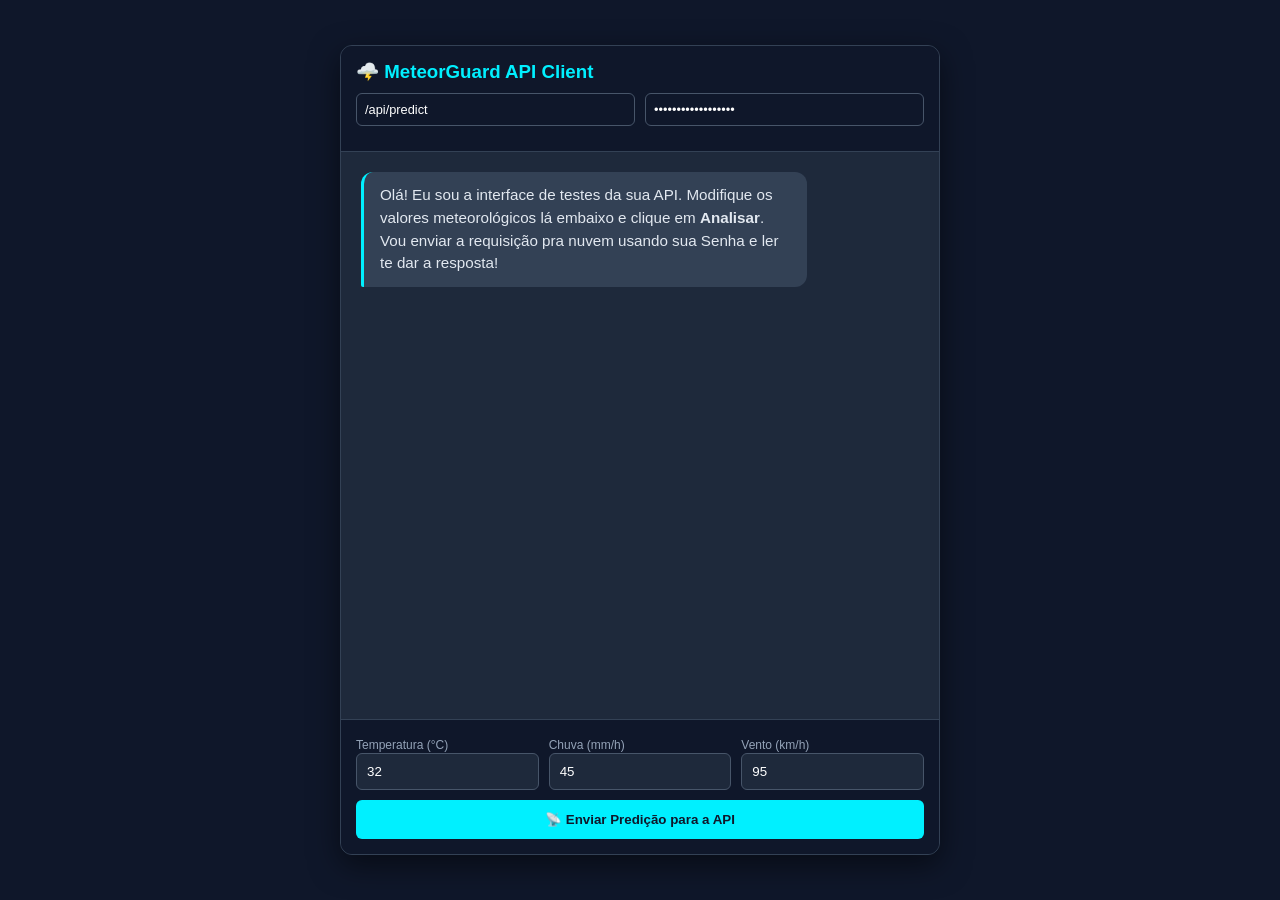
==== test-api.html @ 8a9cf692 "feat(ui): add standalone API tester module" ====
<!DOCTYPE html>
<html lang="pt-BR">
<head>
    <meta charset="UTF-8">
    <meta name="viewport" content="width=device-width, initial-scale=1.0">
    <title>Chat API Tester - MeteorGuard</title>
    <style>
        * { box-sizing: border-box; font-family: 'Segoe UI', Tahoma, Geneva, Verdana, sans-serif; }
        body { 
            background: #0f172a; color: #e2e8f0; 
            margin: 0; display: flex; justify-content: center; align-items: center; height: 100vh;
        }
        .container {
            width: 100%; max-width: 600px; height: 90vh; background: #1e293b;
            border-radius: 12px; display: flex; flex-direction: column; overflow: hidden;
            box-shadow: 0 10px 30px rgba(0,0,0,0.5);
            border: 1px solid #334155;
        }
        .header {
            background: #0f172a; padding: 15px; border-bottom: 1px solid #334155;
        }
        .header h3 { margin: 0 0 10px 0; color: #00f0ff; }
        .config-row { display: flex; gap: 10px; margin-bottom: 10px; }
        .config-row input {
            flex: 1; padding: 8px; border-radius: 6px; border: 1px solid #475569;
            background: #0f172a; color: #fff; font-size: 0.8rem;
        }
        .chat-area {
            flex: 1; padding: 20px; overflow-y: auto; display: flex; flex-direction: column; gap: 15px;
        }
        .message {
            max-width: 80%; padding: 12px 16px; border-radius: 12px; font-size: 0.95rem; line-height: 1.5;
        }
        .msg-user {
            background: #3b82f6; align-self: flex-end; border-bottom-right-radius: 2px;
        }
        .msg-ai {
            background: #334155; align-self: flex-start; border-bottom-left-radius: 2px;
            border-left: 3px solid #00f0ff;
        }
        .msg-error {
            background: #ff336622; color: #ffb3c6; border-left: 3px solid #ff3366;
            align-self: flex-start; border-bottom-left-radius: 2px;
        }
        .controls {
            background: #0f172a; padding: 15px; border-top: 1px solid #334155;
            display: grid; grid-template-columns: 1fr 1fr 1fr; gap: 10px;
        }
        .controls input {
            padding: 10px; border-radius: 6px; border: 1px solid #475569;
            background: #1e293b; color: #fff;
        }
        .send-btn {
            grid-column: span 3; padding: 12px; border: none; border-radius: 6px;
            background: #00f0ff; color: #0f172a; font-weight: bold; cursor: pointer;
            transition: 0.2s;
        }
        .send-btn:hover { background: #00b8c4; }
    </style>
</head>
<body>

    <div class="container">
        <!-- Configurações da API -->
        <div class="header">
            <h3>🌩️ MeteorGuard API Client</h3>
            <div class="config-row">
                <input type="text" id="apiUrl" value="/api/predict" placeholder="URL da API (Deixe /api/predict se rodar via Vercel Dev)">
                <input type="password" id="apiKey" value="mg_key_teste_12345" placeholder="Sua API Key">
            </div>
        </div>

        <!-- Tela do Chat -->
        <div class="chat-area" id="chat">
            <div class="message msg-ai">Olá! Eu sou a interface de testes da sua API. Modifique os valores meteorológicos lá embaixo e clique em <b>Analisar</b>. Vou enviar a requisição pra nuvem usando sua Senha e ler te dar a resposta!</div>
        </div>

        <!-- Inserir Dados e Enviar -->
        <div class="controls">
            <div>
                <label style="font-size: 0.75rem; color: #94a3b8;">Temperatura (°C)</label>
                <input type="number" id="valTemp" value="32" style="width:100%">
            </div>
            <div>
                <label style="font-size: 0.75rem; color: #94a3b8;">Chuva (mm/h)</label>
                <input type="number" id="valRain" value="45" style="width:100%">
            </div>
            <div>
                <label style="font-size: 0.75rem; color: #94a3b8;">Vento (km/h)</label>
                <input type="number" id="valWind" value="95" style="width:100%">
            </div>
            <button class="send-btn" id="sendBtn">📡 Enviar Predição para a API</button>
        </div>
    </div>

    <script>
        const chat = document.getElementById('chat');
        const sendBtn = document.getElementById('sendBtn');

        function addMessage(text, type) {
            const div = document.createElement('div');
            div.className = `message msg-${type}`;
            div.innerHTML = text;
            chat.appendChild(div);
            chat.scrollTop = chat.scrollHeight;
        }

        sendBtn.addEventListener('click', async () => {
            const url = document.getElementById('apiUrl').value;
            const key = document.getElementById('apiKey').value;
            
            const payload = {
                temperature: Number(document.getElementById('valTemp').value),
                precipitation: Number(document.getElementById('valRain').value),
                windSpeed: Number(document.getElementById('valWind').value),
                humidity: 80, // Fixo pro teste
                pressureMsl: 990
            };

            // 1. Mensagem do Usuário
            addMessage(`🌤️ Verificando: <b>${payload.temperature}°C</b>, Chuva: <b>${payload.precipitation}mm</b>, Vento: <b>${payload.windSpeed}km/h</b>`, 'user');
            
            sendBtn.disabled = true;
            sendBtn.textContent = 'Enviando...';

            try {
                // 2. CHAMA A SUA API REAL NA VERCEL
                const response = await fetch(url, {
                    method: 'POST',
                    headers: {
                        'Content-Type': 'application/json',
                        'x-api-key': key // A Mágica de Segurança Acontece Aqui!
                    },
                    body: JSON.stringify(payload)
                });

                const data = await response.json();

                // 3. Verifica a resposta
                if (!response.ok) {
                    throw new Error(data.error || 'Erro Crítico na Chamada');
                }

                // 4. Se deu bom, injeta a Resposta em Formato de Chat
                let aiText = `✅ <b>${data.auth}</b><br><br>`;
                aiText += `Nível Extrapolado: <b style="text-transform:uppercase;">${data.prediction.riskLevel}</b> (Score: ${data.prediction.riskPercentage}%)<br>`;
                aiText += `Índice de Tempestade Calculado pelo Backend: ${data.computedFeatures.stormIndex}<br><br>`;
                aiText += `💬 <i>"${data.prediction.analysis}"</i>`;

                addMessage(aiText, 'ai');

            } catch (err) {
                // Cai aqui se a API KEY estiver errada!
                addMessage(`❌ ERRO DE API: ${err.message}`, 'error');
            } finally {
                sendBtn.disabled = false;
                sendBtn.textContent = '📡 Enviar Predição para a API';
            }
        });
    </script>
</body>
</html>
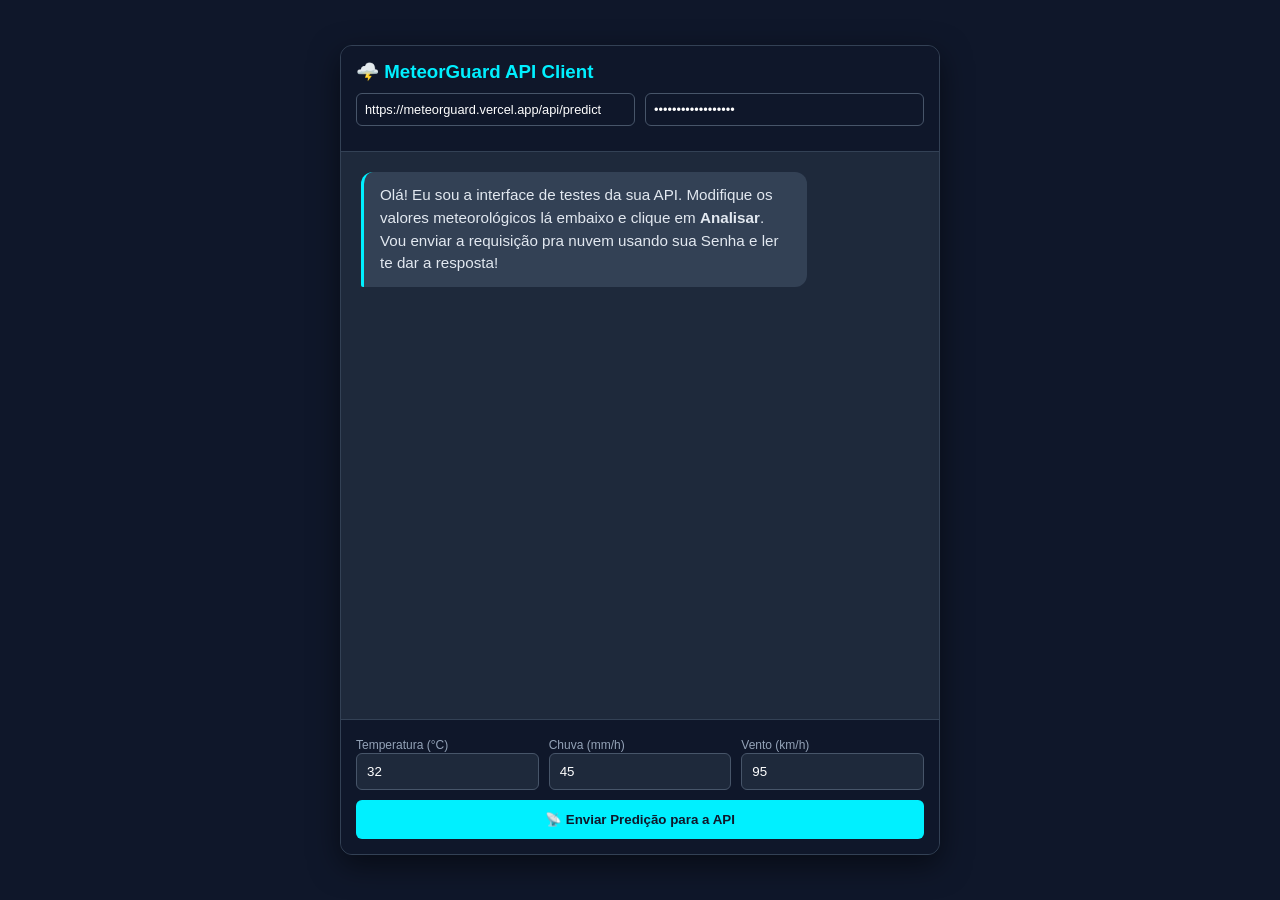
==== commit 4c44119e: "chore: hardcode vercel production url to api tester config" ====
--- a/test-api.html
+++ b/test-api.html
@@ -65,7 +65,7 @@
         <div class="header">
             <h3>🌩️ MeteorGuard API Client</h3>
             <div class="config-row">
-                <input type="text" id="apiUrl" value="/api/predict" placeholder="URL da API (Deixe /api/predict se rodar via Vercel Dev)">
+                <input type="text" id="apiUrl" value="https://meteorguard.vercel.app/api/predict" placeholder="URL da API">
                 <input type="password" id="apiKey" value="mg_key_teste_12345" placeholder="Sua API Key">
             </div>
         </div>
@@ -141,11 +141,8 @@
                     throw new Error(data.error || 'Erro Crítico na Chamada');
                 }
 
-                // 4. Se deu bom, injeta a Resposta em Formato de Chat
-                let aiText = `✅ <b>${data.auth}</b><br><br>`;
-                aiText += `Nível Extrapolado: <b style="text-transform:uppercase;">${data.prediction.riskLevel}</b> (Score: ${data.prediction.riskPercentage}%)<br>`;
-                aiText += `Índice de Tempestade Calculado pelo Backend: ${data.computedFeatures.stormIndex}<br><br>`;
-                aiText += `💬 <i>"${data.prediction.analysis}"</i>`;
+                // 4. Se deu bom, injeta a Resposta Limpa e Pura em Formato de Chat
+                let aiText = `${data.prediction.analysis}`;
 
                 addMessage(aiText, 'ai');
 
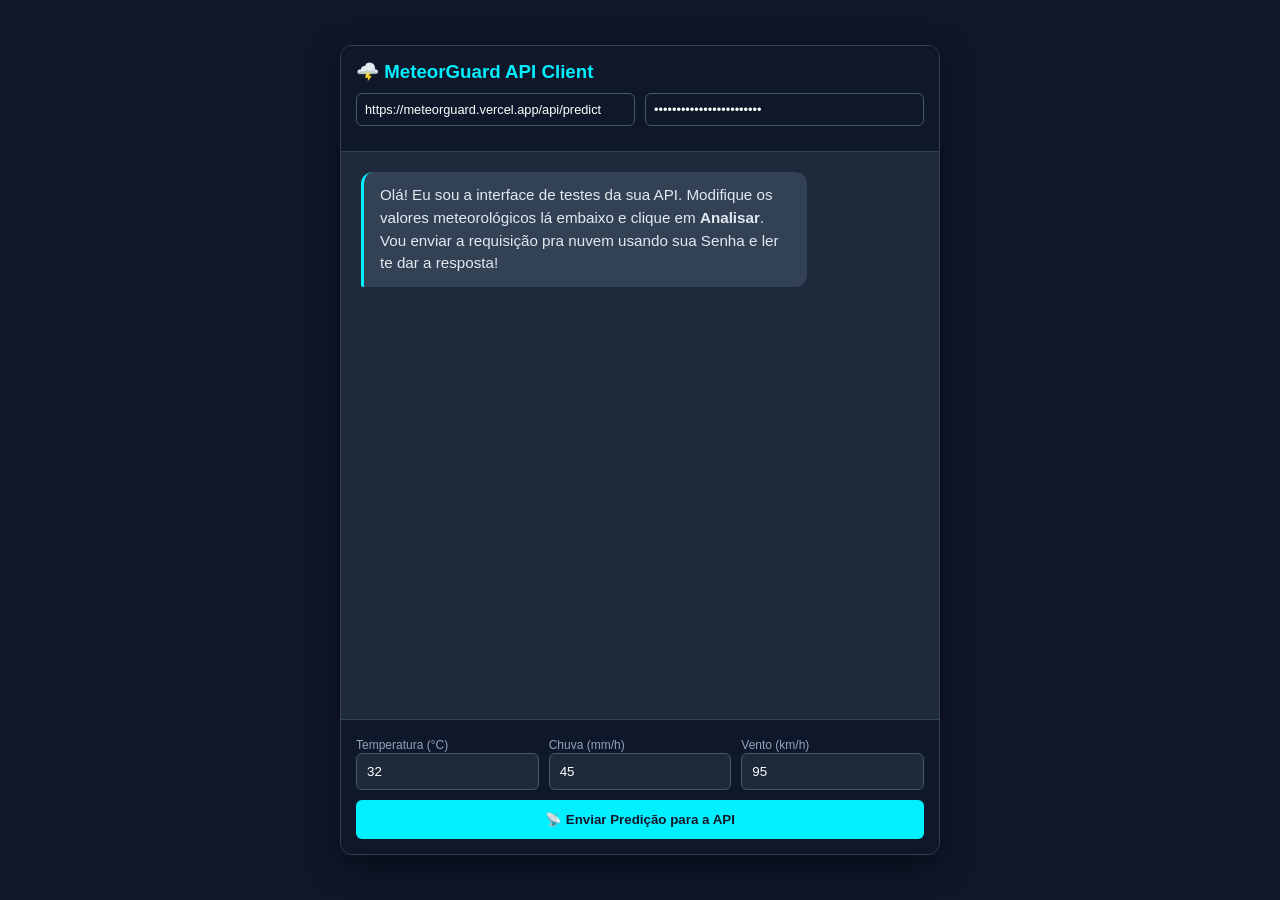
==== commit ee3079e0: "chore(api): update fallback API key to match user settings" ====
--- a/test-api.html
+++ b/test-api.html
@@ -66,7 +66,7 @@
             <h3>🌩️ MeteorGuard API Client</h3>
             <div class="config-row">
                 <input type="text" id="apiUrl" value="https://meteorguard.vercel.app/api/predict" placeholder="URL da API">
-                <input type="password" id="apiKey" value="mg_key_teste_12345" placeholder="Sua API Key">
+                <input type="password" id="apiKey" value="pessoadeelneuroniobatata" placeholder="Sua API Key">
             </div>
         </div>
 
@@ -142,7 +142,7 @@
                 }
 
                 // 4. Se deu bom, injeta a Resposta Limpa e Pura em Formato de Chat
-                let aiText = `${data.prediction.analysis}`;
+                let aiText = `${data.prediction.analysis}`.replace(/\n/g, '<br><br>');
 
                 addMessage(aiText, 'ai');
 
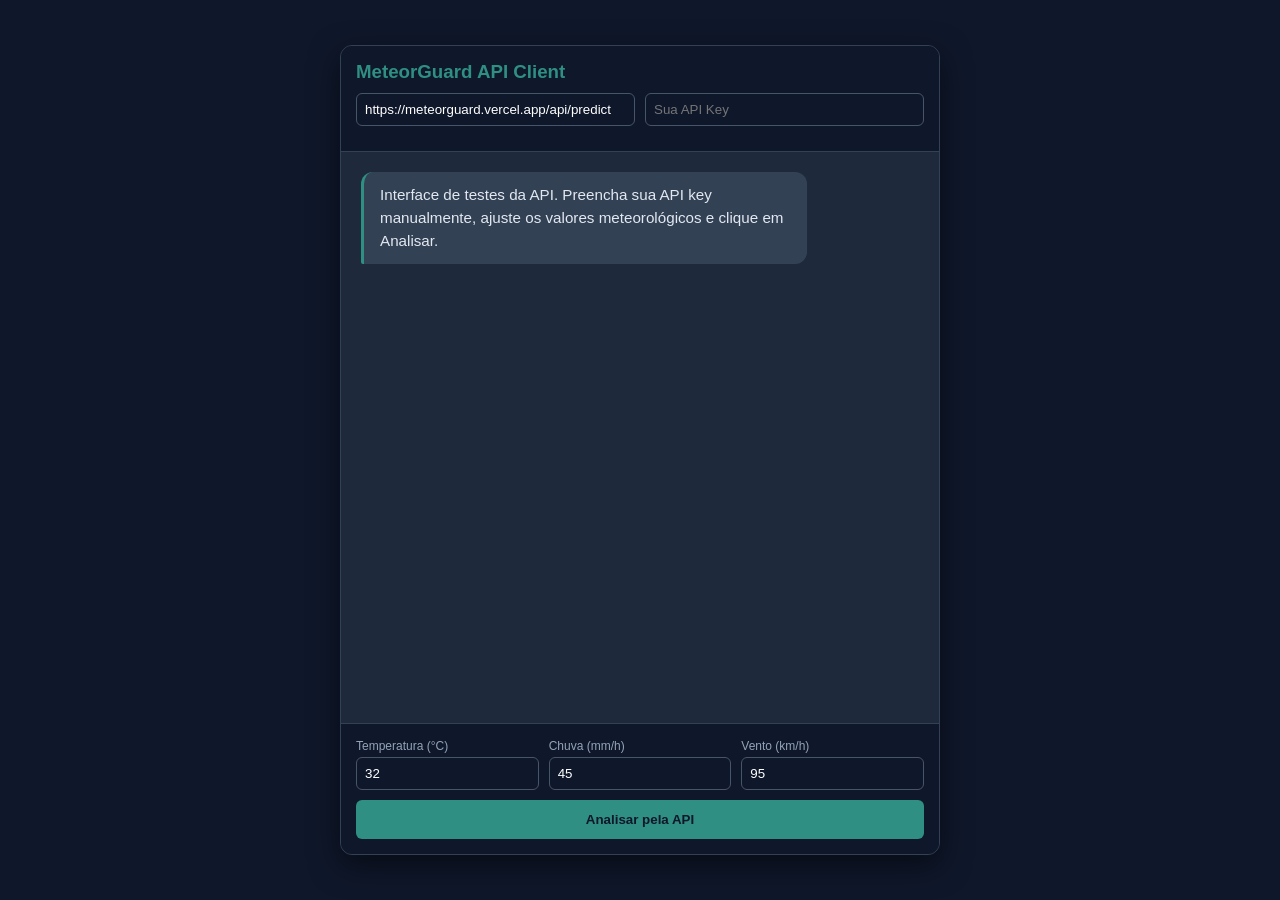
==== commit ac89da5f: "g" ====
--- a/test-api.html
+++ b/test-api.html
@@ -3,93 +3,143 @@
 <head>
     <meta charset="UTF-8">
     <meta name="viewport" content="width=device-width, initial-scale=1.0">
-    <title>Chat API Tester - MeteorGuard</title>
+    <title>MeteorGuard API Tester</title>
     <style>
-        * { box-sizing: border-box; font-family: 'Segoe UI', Tahoma, Geneva, Verdana, sans-serif; }
-        body { 
-            background: #0f172a; color: #e2e8f0; 
-            margin: 0; display: flex; justify-content: center; align-items: center; height: 100vh;
+        * { box-sizing: border-box; font-family: "Segoe UI", Tahoma, Geneva, Verdana, sans-serif; }
+        body {
+            min-height: 100vh;
+            margin: 0;
+            display: flex;
+            align-items: center;
+            justify-content: center;
+            color: #e2e8f0;
+            background: #0f172a;
         }
         .container {
-            width: 100%; max-width: 600px; height: 90vh; background: #1e293b;
-            border-radius: 12px; display: flex; flex-direction: column; overflow: hidden;
+            width: min(100% - 24px, 600px);
+            height: 90vh;
+            display: flex;
+            flex-direction: column;
+            overflow: hidden;
+            background: #1e293b;
+            border: 1px solid #334155;
+            border-radius: 12px;
             box-shadow: 0 10px 30px rgba(0,0,0,0.5);
-            border: 1px solid #334155;
         }
         .header {
-            background: #0f172a; padding: 15px; border-bottom: 1px solid #334155;
+            padding: 15px;
+            background: #0f172a;
+            border-bottom: 1px solid #334155;
         }
-        .header h3 { margin: 0 0 10px 0; color: #00f0ff; }
-        .config-row { display: flex; gap: 10px; margin-bottom: 10px; }
-        .config-row input {
-            flex: 1; padding: 8px; border-radius: 6px; border: 1px solid #475569;
-            background: #0f172a; color: #fff; font-size: 0.8rem;
+        .header h3 {
+            margin: 0 0 10px;
+            color: #2f8f83;
+        }
+        .config-row {
+            display: flex;
+            gap: 10px;
+            margin-bottom: 10px;
+        }
+        .config-row input,
+        .controls input {
+            width: 100%;
+            padding: 8px;
+            color: #fff;
+            background: #0f172a;
+            border: 1px solid #475569;
+            border-radius: 6px;
         }
         .chat-area {
-            flex: 1; padding: 20px; overflow-y: auto; display: flex; flex-direction: column; gap: 15px;
+            flex: 1;
+            display: flex;
+            flex-direction: column;
+            gap: 15px;
+            padding: 20px;
+            overflow-y: auto;
         }
         .message {
-            max-width: 80%; padding: 12px 16px; border-radius: 12px; font-size: 0.95rem; line-height: 1.5;
+            max-width: 80%;
+            padding: 12px 16px;
+            border-radius: 12px;
+            font-size: 0.95rem;
+            line-height: 1.5;
+            white-space: pre-line;
         }
         .msg-user {
-            background: #3b82f6; align-self: flex-end; border-bottom-right-radius: 2px;
+            align-self: flex-end;
+            background: #2f8f83;
+            border-bottom-right-radius: 2px;
         }
         .msg-ai {
-            background: #334155; align-self: flex-start; border-bottom-left-radius: 2px;
-            border-left: 3px solid #00f0ff;
+            align-self: flex-start;
+            background: #334155;
+            border-left: 3px solid #2f8f83;
+            border-bottom-left-radius: 2px;
         }
         .msg-error {
-            background: #ff336622; color: #ffb3c6; border-left: 3px solid #ff3366;
-            align-self: flex-start; border-bottom-left-radius: 2px;
+            align-self: flex-start;
+            color: #ffb3c6;
+            background: #ff336622;
+            border-left: 3px solid #ff3366;
+            border-bottom-left-radius: 2px;
         }
         .controls {
-            background: #0f172a; padding: 15px; border-top: 1px solid #334155;
-            display: grid; grid-template-columns: 1fr 1fr 1fr; gap: 10px;
+            display: grid;
+            grid-template-columns: 1fr 1fr 1fr;
+            gap: 10px;
+            padding: 15px;
+            background: #0f172a;
+            border-top: 1px solid #334155;
         }
-        .controls input {
-            padding: 10px; border-radius: 6px; border: 1px solid #475569;
-            background: #1e293b; color: #fff;
+        .controls label {
+            display: block;
+            margin-bottom: 4px;
+            color: #94a3b8;
+            font-size: 0.75rem;
         }
         .send-btn {
-            grid-column: span 3; padding: 12px; border: none; border-radius: 6px;
-            background: #00f0ff; color: #0f172a; font-weight: bold; cursor: pointer;
+            grid-column: span 3;
+            padding: 12px;
+            color: #0f172a;
+            background: #2f8f83;
+            border: 0;
+            border-radius: 6px;
+            font-weight: 700;
+            cursor: pointer;
             transition: 0.2s;
         }
-        .send-btn:hover { background: #00b8c4; }
+        .send-btn:hover { background: #45aa9d; }
+        .send-btn:disabled { cursor: wait; opacity: 0.65; }
     </style>
 </head>
 <body>
-
     <div class="container">
-        <!-- Configurações da API -->
         <div class="header">
-            <h3>🌩️ MeteorGuard API Client</h3>
+            <h3>MeteorGuard API Client</h3>
             <div class="config-row">
                 <input type="text" id="apiUrl" value="https://meteorguard.vercel.app/api/predict" placeholder="URL da API">
-                <input type="password" id="apiKey" value="pessoadeelneuroniobatata" placeholder="Sua API Key">
+                <input type="password" id="apiKey" value="" placeholder="Sua API Key">
             </div>
         </div>
 
-        <!-- Tela do Chat -->
         <div class="chat-area" id="chat">
-            <div class="message msg-ai">Olá! Eu sou a interface de testes da sua API. Modifique os valores meteorológicos lá embaixo e clique em <b>Analisar</b>. Vou enviar a requisição pra nuvem usando sua Senha e ler te dar a resposta!</div>
+            <div class="message msg-ai">Interface de testes da API. Preencha sua API key manualmente, ajuste os valores meteorológicos e clique em Analisar.</div>
         </div>
 
-        <!-- Inserir Dados e Enviar -->
         <div class="controls">
             <div>
-                <label style="font-size: 0.75rem; color: #94a3b8;">Temperatura (°C)</label>
-                <input type="number" id="valTemp" value="32" style="width:100%">
+                <label for="valTemp">Temperatura (°C)</label>
+                <input type="number" id="valTemp" value="32">
             </div>
             <div>
-                <label style="font-size: 0.75rem; color: #94a3b8;">Chuva (mm/h)</label>
-                <input type="number" id="valRain" value="45" style="width:100%">
+                <label for="valRain">Chuva (mm/h)</label>
+                <input type="number" id="valRain" value="45">
             </div>
             <div>
-                <label style="font-size: 0.75rem; color: #94a3b8;">Vento (km/h)</label>
-                <input type="number" id="valWind" value="95" style="width:100%">
+                <label for="valWind">Vento (km/h)</label>
+                <input type="number" id="valWind" value="95">
             </div>
-            <button class="send-btn" id="sendBtn">📡 Enviar Predição para a API</button>
+            <button class="send-btn" id="sendBtn">Analisar pela API</button>
         </div>
     </div>
 
@@ -100,58 +150,47 @@
         function addMessage(text, type) {
             const div = document.createElement('div');
             div.className = `message msg-${type}`;
-            div.innerHTML = text;
+            div.textContent = text;
             chat.appendChild(div);
             chat.scrollTop = chat.scrollHeight;
         }
 
         sendBtn.addEventListener('click', async () => {
-            const url = document.getElementById('apiUrl').value;
-            const key = document.getElementById('apiKey').value;
-            
+            const url = document.getElementById('apiUrl').value.trim();
+            const key = document.getElementById('apiKey').value.trim();
+
             const payload = {
                 temperature: Number(document.getElementById('valTemp').value),
                 precipitation: Number(document.getElementById('valRain').value),
                 windSpeed: Number(document.getElementById('valWind').value),
-                humidity: 80, // Fixo pro teste
+                humidity: 80,
                 pressureMsl: 990
             };
 
-            // 1. Mensagem do Usuário
-            addMessage(`🌤️ Verificando: <b>${payload.temperature}°C</b>, Chuva: <b>${payload.precipitation}mm</b>, Vento: <b>${payload.windSpeed}km/h</b>`, 'user');
-            
+            addMessage(`Verificando: ${payload.temperature}°C, chuva ${payload.precipitation}mm, vento ${payload.windSpeed}km/h`, 'user');
+
             sendBtn.disabled = true;
             sendBtn.textContent = 'Enviando...';
 
             try {
-                // 2. CHAMA A SUA API REAL NA VERCEL
                 const response = await fetch(url, {
                     method: 'POST',
                     headers: {
                         'Content-Type': 'application/json',
-                        'x-api-key': key // A Mágica de Segurança Acontece Aqui!
+                        'x-api-key': key
                     },
                     body: JSON.stringify(payload)
                 });
 
                 const data = await response.json();
+                if (!response.ok) throw new Error(data.error || 'Erro crítico na chamada');
 
-                // 3. Verifica a resposta
-                if (!response.ok) {
-                    throw new Error(data.error || 'Erro Crítico na Chamada');
-                }
-
-                // 4. Se deu bom, injeta a Resposta Limpa e Pura em Formato de Chat
-                let aiText = `${data.prediction.analysis}`.replace(/\n/g, '<br><br>');
-
-                addMessage(aiText, 'ai');
-
+                addMessage(String(data.prediction?.analysis || 'Resposta sem análise.'), 'ai');
             } catch (err) {
-                // Cai aqui se a API KEY estiver errada!
-                addMessage(`❌ ERRO DE API: ${err.message}`, 'error');
+                addMessage(`ERRO DE API: ${err.message}`, 'error');
             } finally {
                 sendBtn.disabled = false;
-                sendBtn.textContent = '📡 Enviar Predição para a API';
+                sendBtn.textContent = 'Analisar pela API';
             }
         });
     </script>
